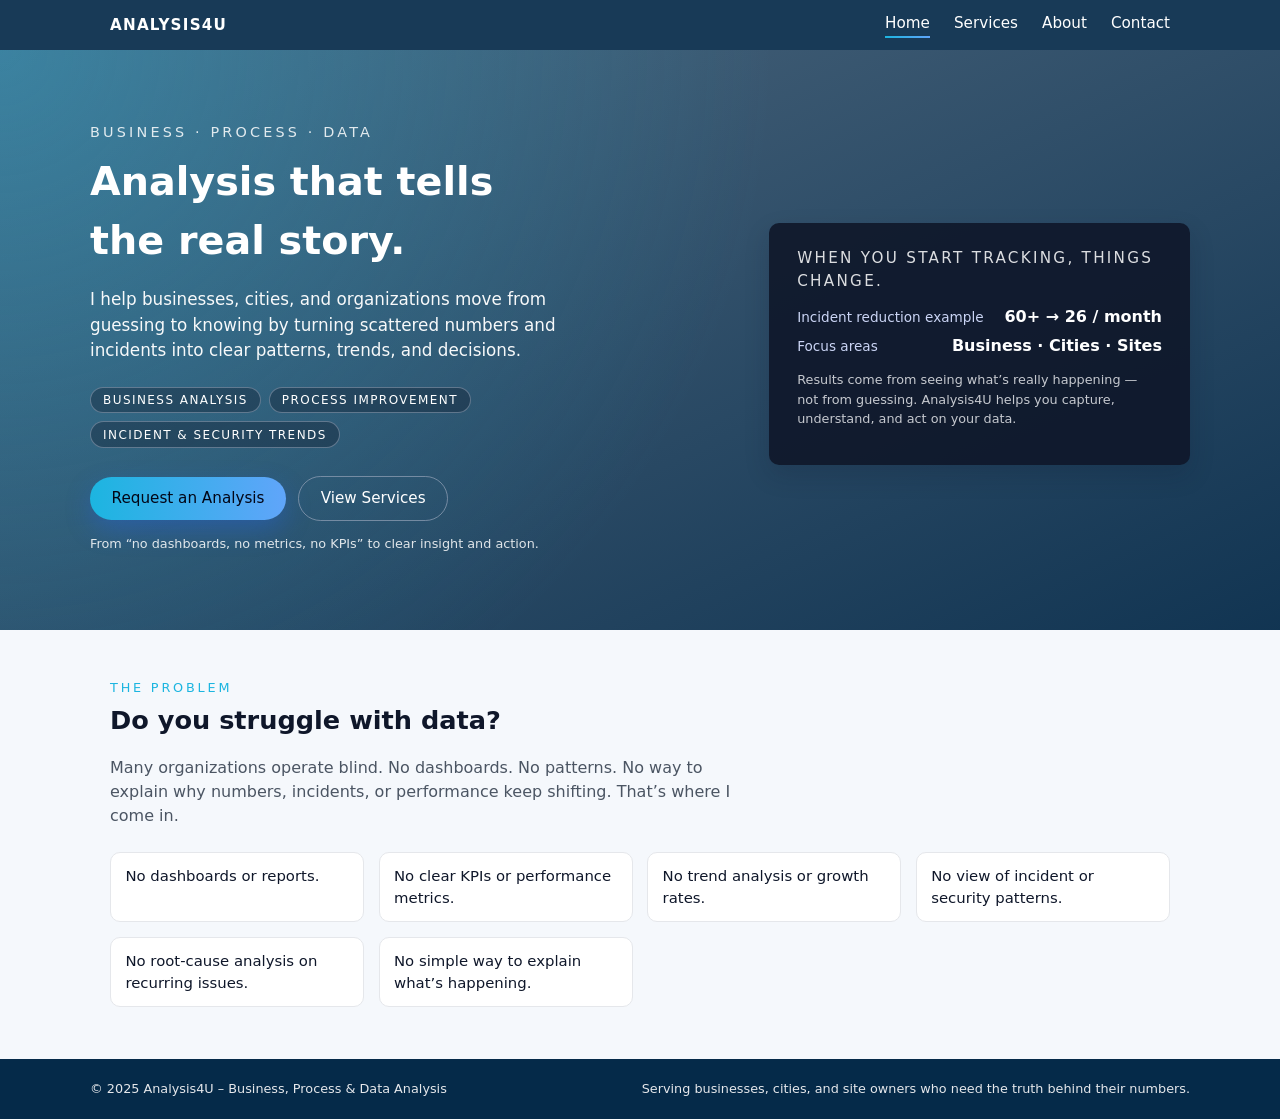
==== index.html @ a3c5a825 "Create index.html" ====
<!DOCTYPE html>
<html lang="en">
<head>
  <meta charset="UTF-8" />
  <title>Analysis4U – Business, Process & Data Analysis</title>
  <meta name="viewport" content="width=device-width, initial-scale=1" />
  <link rel="stylesheet" href="style.css" />
</head>
<body>
  <div class="page-wrapper">
    <header class="site-header">
      <div class="nav-bar">
        <div class="brand">ANALYSIS4U</div>
        <nav class="nav-links">
          <a href="index.html" class="active">Home</a>
          <a href="services.html">Services</a>
          <a href="about.html">About</a>
          <a href="contact.html">Contact</a>
        </nav>
      </div>
    </header>

    <main>
      <section class="hero">
        <div class="hero-inner">
          <div>
            <div class="hero-kicker">Business · Process · Data</div>
            <h1 class="hero-title">
              <span>Analysis that tells</span>
              <span>the real story.</span>
            </h1>
            <p class="hero-subtitle">
              I help businesses, cities, and organizations move from guessing to knowing
              by turning scattered numbers and incidents into clear patterns, trends, and
              decisions.
            </p>
            <div class="hero-badges">
              <div class="hero-badge">Business Analysis</div>
              <div class="hero-badge">Process Improvement</div>
              <div class="hero-badge">Incident & Security Trends</div>
            </div>
            <div class="hero-cta-row">
              <a href="contact.html" class="btn-primary">Request an Analysis</a>
              <a href="services.html" class="btn-secondary">View Services</a>
            </div>
            <p class="hero-note">
              From “no dashboards, no metrics, no KPIs” to clear insight and action.
            </p>
          </div>

          <aside class="hero-stats-card">
            <div class="hero-stats-title">When you start tracking, things change.</div>
            <div class="hero-stat-row">
              <div class="hero-stat-label">Incident reduction example</div>
              <div class="hero-stat-value">60+ → 26 / month</div>
            </div>
            <div class="hero-stat-row">
              <div class="hero-stat-label">Focus areas</div>
              <div class="hero-stat-value">Business · Cities · Sites</div>
            </div>
            <p class="hero-stat-footnote">
              Results come from seeing what’s really happening — not from guessing.
              Analysis4U helps you capture, understand, and act on your data.
            </p>
          </aside>
        </div>
      </section>

      <section class="section">
        <header class="section-header">
          <div class="section-kicker">The Problem</div>
          <h2 class="section-title">Do you struggle with data?</h2>
          <p class="section-subtitle">
            Many organizations operate blind. No dashboards. No patterns. No way to explain
            why numbers, incidents, or performance keep shifting. That’s where I come in.
          </p>
        </header>

        <div class="problem-grid">
          <div class="problem-card">No dashboards or reports.</div>
          <div class="problem-card">No clear KPIs or performance metrics.</div>
          <div class="problem-card">No trend analysis or growth rates.</div>
          <div class="problem-card">No view of incident or security patterns.</div>
          <div class="problem-card">No root-cause analysis on recurring issues.</div>
          <div class="problem-card">No simple way to explain what’s happening.</div>
        </div>
      </section>
    </main>

    <footer class="site-footer">
      <div class="footer-inner">
        <div>© 2025 Analysis4U – Business, Process & Data Analysis</div>
        <div>Serving businesses, cities, and site owners who need the truth behind their numbers.</div>
      </div>
    </footer>
  </div>
</body>
</html>
---- style.css ----
/* ==============
   Global Styles
   ============== */

*,
*::before,
*::after {
  box-sizing: border-box;
}

:root {
  --primary-blue: #0b4a7e;
  --primary-blue-dark: #052a49;
  --accent-cyan: #1cb5e0;
  --light-bg: #f5f8fc;
  --text-main: #0f172a;
  --text-muted: #4b5563;
  --white: #ffffff;
  --max-width: 1100px;
  --radius-card: 10px;
  --shadow-soft: 0 10px 25px rgba(15, 23, 42, 0.18);
}

body {
  margin: 0;
  font-family: system-ui, -apple-system, BlinkMacSystemFont, "Segoe UI", sans-serif;
  color: var(--text-main);
  background-color: var(--light-bg);
  line-height: 1.5;
}

/* ==============
   Layout
   ============== */

.page-wrapper {
  min-height: 100vh;
  display: flex;
  flex-direction: column;
}

main {
  flex: 1;
}

/* ==============
   Header / Nav
   ============== */

.site-header {
  background: rgba(5, 42, 73, 0.92);
  color: var(--white);
  position: sticky;
  top: 0;
  z-index: 100;
  backdrop-filter: blur(8px);
}

.nav-bar {
  max-width: var(--max-width);
  margin: 0 auto;
  padding: 0.75rem 1.25rem;
  display: flex;
  align-items: center;
  justify-content: space-between;
}

.brand {
  font-weight: 700;
  letter-spacing: 0.08em;
  font-size: 0.95rem;
  text-transform: uppercase;
}

.nav-links {
  display: flex;
  gap: 1.5rem;
}

.nav-links a {
  color: var(--white);
  text-decoration: none;
  font-size: 0.95rem;
  position: relative;
  padding-bottom: 0.2rem;
}

.nav-links a::after {
  content: "";
  position: absolute;
  left: 0;
  bottom: 0;
  width: 0%;
  height: 2px;
  background: linear-gradient(to right, var(--accent-cyan), #60a5fa);
  transition: width 0.2s ease-out;
}

.nav-links a:hover::after,
.nav-links a:focus-visible::after,
.nav-links a.active::after {
  width: 100%;
}

/* ==============
   Hero Section
   ============== */

.hero {
  position: relative;
  color: var(--white);
  text-align: left;
  padding: 4.5rem 1.25rem 4rem;
  overflow: hidden;
}

.hero::before {
  content: "";
  position: absolute;
  inset: 0;
  background: url("./assets/images/hero-analysis4u.jpg") center/cover no-repeat;
  z-index: -2;
  filter: brightness(0.7);
}

.hero::after {
  content: "";
  position: absolute;
  inset: 0;
  background: radial-gradient(circle at top left, rgba(28, 181, 224, 0.35), transparent 55%),
              linear-gradient(to bottom right, rgba(5, 42, 73, 0.7), rgba(5, 42, 73, 0.95));
  z-index: -1;
}

.hero-inner {
  max-width: var(--max-width);
  margin: 0 auto;
  display: grid;
  grid-template-columns: minmax(0, 3fr) minmax(0, 2fr);
  gap: 3rem;
  align-items: center;
}

.hero-kicker {
  font-size: 0.9rem;
  letter-spacing: 0.22em;
  text-transform: uppercase;
  opacity: 0.85;
  margin-bottom: 0.5rem;
}

.hero-title {
  font-size: clamp(2rem, 3.1vw, 2.7rem);
  font-weight: 700;
  margin: 0 0 0.75rem;
}

.hero-title span {
  display: block;
}

.hero-subtitle {
  font-size: 1.05rem;
  max-width: 32rem;
  opacity: 0.96;
  margin-bottom: 1.5rem;
}

.hero-badges {
  display: flex;
  flex-wrap: wrap;
  gap: 0.5rem;
  margin-bottom: 1.75rem;
}

.hero-badge {
  font-size: 0.75rem;
  text-transform: uppercase;
  letter-spacing: 0.12em;
  padding: 0.2rem 0.75rem;
  border-radius: 999px;
  border: 1px solid rgba(148, 163, 184, 0.55);
  background-color: rgba(15, 23, 42, 0.35);
}

.hero-cta-row {
  display: flex;
  flex-wrap: wrap;
  gap: 0.75rem;
  align-items: center;
}

.btn-primary,
.btn-secondary {
  border-radius: 999px;
  padding: 0.65rem 1.35rem;
  font-size: 0.95rem;
  border: none;
  cursor: pointer;
  font-weight: 500;
  display: inline-flex;
  align-items: center;
  gap: 0.4rem;
  text-decoration: none;
}

.btn-primary {
  background: linear-gradient(to right, var(--accent-cyan), #60a5fa);
  color: #020617;
  box-shadow: 0 10px 25px rgba(37, 99, 235, 0.35);
}

.btn-primary:hover {
  filter: brightness(1.05);
}

.btn-secondary {
  background: transparent;
  color: var(--white);
  border: 1px solid rgba(148, 163, 184, 0.7);
}

.hero-note {
  font-size: 0.8rem;
  opacity: 0.85;
}

.hero-stats-card {
  background: rgba(15, 23, 42, 0.9);
  border-radius: var(--radius-card);
  padding: 1.5rem 1.75rem;
  box-shadow: var(--shadow-soft);
}

.hero-stats-title {
  font-size: 0.95rem;
  text-transform: uppercase;
  letter-spacing: 0.15em;
  margin-bottom: 0.75rem;
  opacity: 0.85;
}

.hero-stat-row {
  display: flex;
  justify-content: space-between;
  align-items: baseline;
  margin-bottom: 0.35rem;
}

.hero-stat-label {
  font-size: 0.85rem;
  color: #cbd5f5;
}

.hero-stat-value {
  font-weight: 600;
}

.hero-stat-footnote {
  font-size: 0.8rem;
  color: #e5e7eb;
  margin-top: 0.75rem;
  opacity: 0.85;
}

/* ==============
   Sections
   ============== */

.section {
  max-width: var(--max-width);
  margin: 0 auto;
  padding: 3rem 1.25rem 3.25rem;
}

.section-header {
  margin-bottom: 1.5rem;
}

.section-kicker {
  font-size: 0.8rem;
  letter-spacing: 0.22em;
  text-transform: uppercase;
  color: var(--accent-cyan);
  margin-bottom: 0.25rem;
}

.section-title {
  font-size: 1.6rem;
  margin: 0 0 0.25rem;
}

.section-subtitle {
  color: var(--text-muted);
  max-width: 40rem;
}

/* Problem list */

.problem-grid {
  display: grid;
  grid-template-columns: repeat(auto-fit, minmax(210px, 1fr));
  gap: 0.9rem;
  margin-top: 1.5rem;
}

.problem-card {
  background: var(--white);
  border-radius: var(--radius-card);
  padding: 0.75rem 0.9rem;
  border: 1px solid #e5e7eb;
  font-size: 0.93rem;
}

/* Services */

.service-grid {
  display: grid;
  grid-template-columns: repeat(auto-fit, minmax(230px, 1fr));
  gap: 1.25rem;
  margin-top: 1.5rem;
}

.service-card {
  background: var(--white);
  border-radius: var(--radius-card);
  padding: 1.5rem 1.4rem;
  border: 1px solid #e5e7eb;
  box-shadow: 0 8px 20px rgba(15, 23, 42, 0.04);
}

.service-card h3 {
  margin-top: 0;
  margin-bottom: 0.4rem;
}

.service-tag {
  display: inline-block;
  font-size: 0.7rem;
  letter-spacing: 0.16em;
  text-transform: uppercase;
  color: var(--accent-cyan);
  margin-bottom: 0.4rem;
}

/* About */

.about-layout {
  display: grid;
  grid-template-columns: minmax(0, 3fr) minmax(0, 2fr);
  gap: 2rem;
  margin-top: 1.5rem;
}

.about-highlight {
  background: var(--white);
  border-radius: var(--radius-card);
  padding: 1rem 1.2rem;
  border-left: 4px solid var(--accent-cyan);
  font-size: 0.95rem;
  color: var(--text-muted);
}

/* Contact */

.contact-grid {
  display: grid;
  grid-template-columns: minmax(0, 3fr) minmax(0, 2fr);
  gap: 2rem;
  margin-top: 1.5rem;
}

.contact-panel {
  background: var(--white);
  border-radius: var(--radius-card);
  padding: 1.5rem 1.4rem;
  border: 1px solid #e5e7eb;
  box-shadow: 0 8px 18px rgba(15, 23, 42, 0.06);
}

.form-field {
  margin-bottom: 1rem;
}

.form-field label {
  display: block;
  font-size: 0.85rem;
  margin-bottom: 0.25rem;
}

.form-field input,
.form-field textarea {
  width: 100%;
  border-radius: 8px;
  border: 1px solid #d1d5db;
  padding: 0.55rem 0.7rem;
  font-size: 0.95rem;
  font-family: inherit;
}

.form-field textarea {
  min-height: 120px;
  resize: vertical;
}

/* Footer */

.site-footer {
  background: var(--primary-blue-dark);
  color: #e5e7eb;
  font-size: 0.8rem;
  padding: 1.25rem 1.25rem;
}

.footer-inner {
  max-width: var(--max-width);
  margin: 0 auto;
  display: flex;
  flex-wrap: wrap;
  justify-content: space-between;
  gap: 0.75rem;
}

/* ==============
   Responsive
   ============== */

@media (max-width: 840px) {
  .hero-inner,
  .about-layout,
  .contact-grid {
    grid-template-columns: minmax(0, 1fr);
  }
}

@media (max-width: 640px) {
  .nav-links {
    display: none; /* simplification for now */
  }

  .hero {
    text-align: left;
    padding-top: 3.5rem;
    padding-bottom: 3rem;
  }

  .hero-title span {
    display: inline;
  }
}
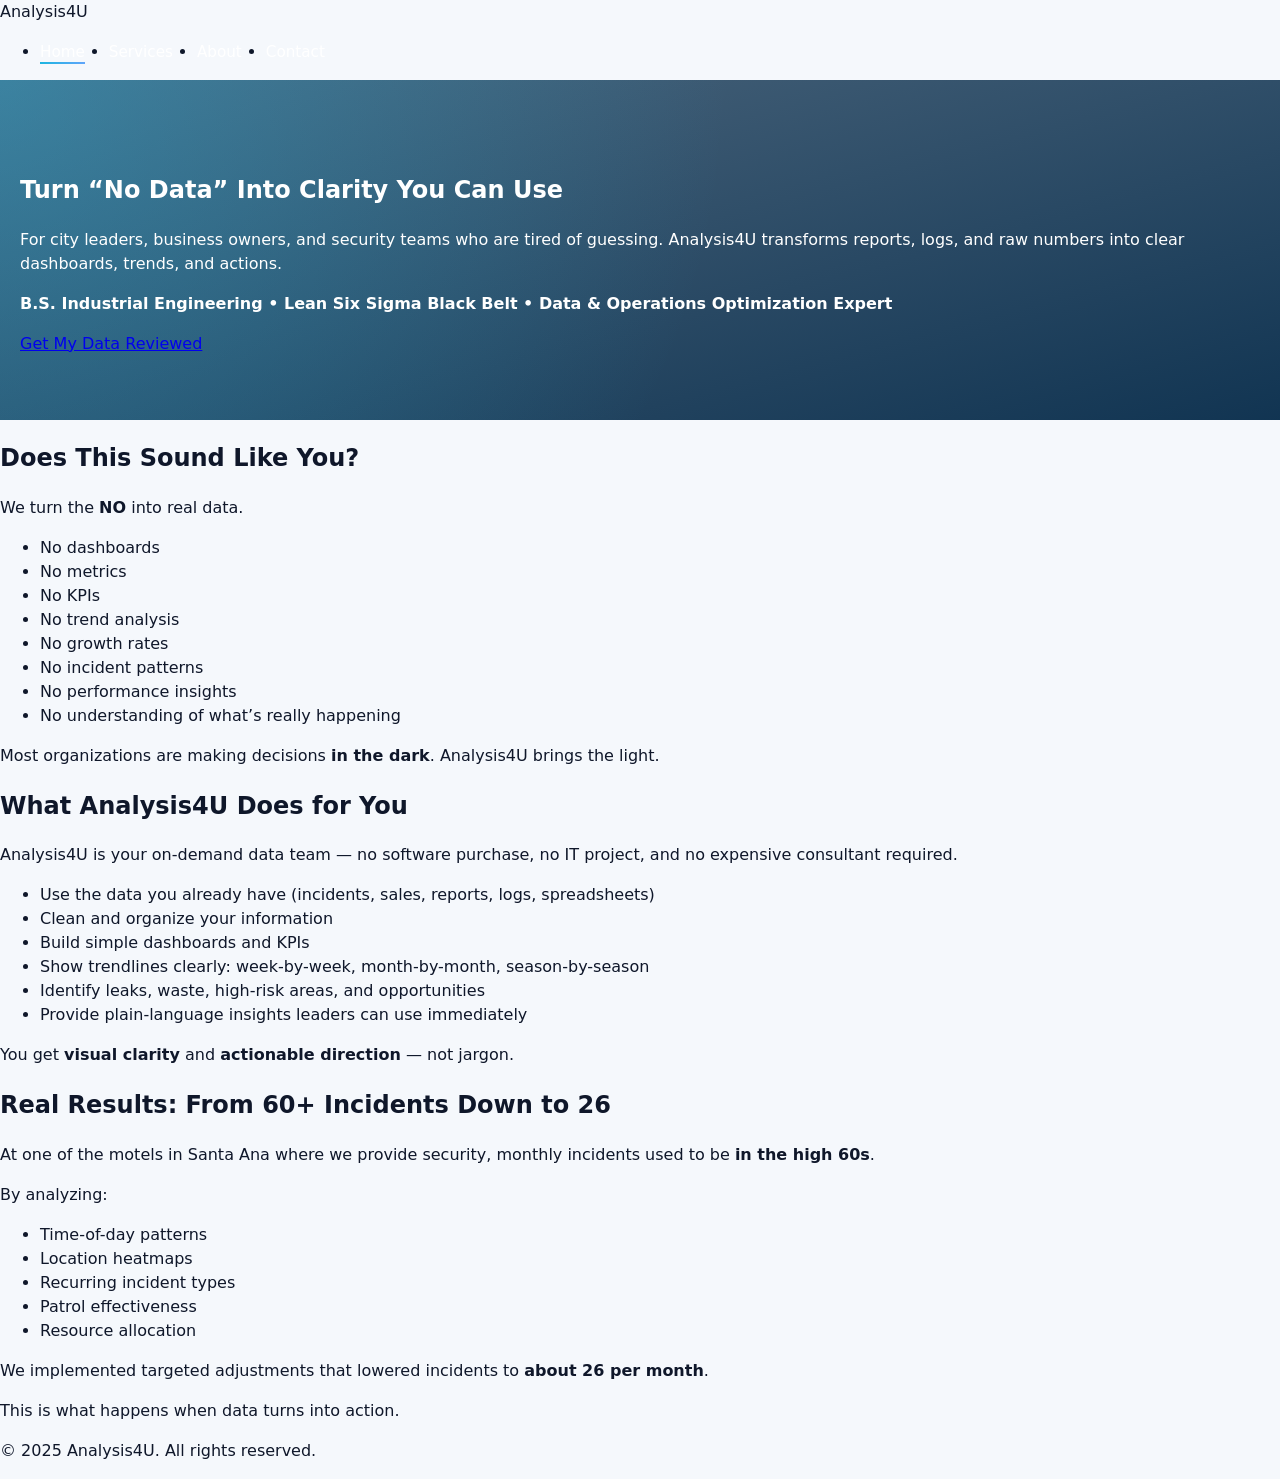
==== commit 4438e6ea: "Update index.html" ====
--- a/index.html
+++ b/index.html
@@ -1,98 +1,127 @@
 <!DOCTYPE html>
 <html lang="en">
 <head>
-  <meta charset="UTF-8" />
-  <title>Analysis4U – Business, Process & Data Analysis</title>
-  <meta name="viewport" content="width=device-width, initial-scale=1" />
-  <link rel="stylesheet" href="style.css" />
+    <meta charset="UTF-8">
+    <meta name="viewport" content="width=device-width, initial-scale=1.0">
+    <title>Analysis4U – Data Clarity for Cities & Businesses</title>
+    <link rel="stylesheet" href="style.css">
 </head>
+
 <body>
-  <div class="page-wrapper">
-    <header class="site-header">
-      <div class="nav-bar">
-        <div class="brand">ANALYSIS4U</div>
-        <nav class="nav-links">
-          <a href="index.html" class="active">Home</a>
-          <a href="services.html">Services</a>
-          <a href="about.html">About</a>
-          <a href="contact.html">Contact</a>
+
+    <!-- Navigation -->
+    <header>
+        <nav class="navbar">
+            <div class="logo">Analysis4U</div>
+            <ul class="nav-links">
+                <li><a href="index.html" class="active">Home</a></li>
+                <li><a href="services.html">Services</a></li>
+                <li><a href="about.html">About</a></li>
+                <li><a href="contact.html">Contact</a></li>
+            </ul>
         </nav>
-      </div>
     </header>
 
-    <main>
-      <section class="hero">
-        <div class="hero-inner">
-          <div>
-            <div class="hero-kicker">Business · Process · Data</div>
-            <h1 class="hero-title">
-              <span>Analysis that tells</span>
-              <span>the real story.</span>
-            </h1>
-            <p class="hero-subtitle">
-              I help businesses, cities, and organizations move from guessing to knowing
-              by turning scattered numbers and incidents into clear patterns, trends, and
-              decisions.
+
+    <!-- Hero Section -->
+    <section class="hero">
+
+        <div class="hero-content">
+            <h1>Turn “No Data” Into Clarity You Can Use</h1>
+
+            <p class="hero-subtext">
+                For city leaders, business owners, and security teams who are tired of guessing.  
+                Analysis4U transforms reports, logs, and raw numbers into clear dashboards, trends, and actions.
             </p>
-            <div class="hero-badges">
-              <div class="hero-badge">Business Analysis</div>
-              <div class="hero-badge">Process Improvement</div>
-              <div class="hero-badge">Incident & Security Trends</div>
-            </div>
-            <div class="hero-cta-row">
-              <a href="contact.html" class="btn-primary">Request an Analysis</a>
-              <a href="services.html" class="btn-secondary">View Services</a>
-            </div>
-            <p class="hero-note">
-              From “no dashboards, no metrics, no KPIs” to clear insight and action.
+
+            <!-- Credentials Row -->
+            <p class="credentials">
+                <strong>B.S. Industrial Engineering • Lean Six Sigma Black Belt • Data & Operations Optimization Expert</strong>
             </p>
-          </div>
 
-          <aside class="hero-stats-card">
-            <div class="hero-stats-title">When you start tracking, things change.</div>
-            <div class="hero-stat-row">
-              <div class="hero-stat-label">Incident reduction example</div>
-              <div class="hero-stat-value">60+ → 26 / month</div>
-            </div>
-            <div class="hero-stat-row">
-              <div class="hero-stat-label">Focus areas</div>
-              <div class="hero-stat-value">Business · Cities · Sites</div>
-            </div>
-            <p class="hero-stat-footnote">
-              Results come from seeing what’s really happening — not from guessing.
-              Analysis4U helps you capture, understand, and act on your data.
-            </p>
-          </aside>
+            <a href="contact.html" class="hero-button">Get My Data Reviewed</a>
         </div>
-      </section>
 
-      <section class="section">
-        <header class="section-header">
-          <div class="section-kicker">The Problem</div>
-          <h2 class="section-title">Do you struggle with data?</h2>
-          <p class="section-subtitle">
-            Many organizations operate blind. No dashboards. No patterns. No way to explain
-            why numbers, incidents, or performance keep shifting. That’s where I come in.
-          </p>
-        </header>
+    </section>
 
-        <div class="problem-grid">
-          <div class="problem-card">No dashboards or reports.</div>
-          <div class="problem-card">No clear KPIs or performance metrics.</div>
-          <div class="problem-card">No trend analysis or growth rates.</div>
-          <div class="problem-card">No view of incident or security patterns.</div>
-          <div class="problem-card">No root-cause analysis on recurring issues.</div>
-          <div class="problem-card">No simple way to explain what’s happening.</div>
-        </div>
-      </section>
-    </main>
 
-    <footer class="site-footer">
-      <div class="footer-inner">
-        <div>© 2025 Analysis4U – Business, Process & Data Analysis</div>
-        <div>Serving businesses, cities, and site owners who need the truth behind their numbers.</div>
-      </div>
+    <!-- Problems / The NO Section -->
+    <section class="problems-section">
+        <h2>Does This Sound Like You?</h2>
+
+        <p>We turn the <strong>NO</strong> into real data.</p>
+
+        <ul>
+            <li>No dashboards</li>
+            <li>No metrics</li>
+            <li>No KPIs</li>
+            <li>No trend analysis</li>
+            <li>No growth rates</li>
+            <li>No incident patterns</li>
+            <li>No performance insights</li>
+            <li>No understanding of what’s really happening</li>
+        </ul>
+
+        <p>Most organizations are making decisions <strong>in the dark</strong>.  
+        Analysis4U brings the light.</p>
+    </section>
+
+
+    <!-- What Analysis4U Does -->
+    <section class="services-overview">
+        <h2>What Analysis4U Does for You</h2>
+
+        <p>
+            Analysis4U is your on-demand data team — no software purchase, no IT project, and no expensive consultant required.
+        </p>
+
+        <ul>
+            <li>Use the data you already have (incidents, sales, reports, logs, spreadsheets)</li>
+            <li>Clean and organize your information</li>
+            <li>Build simple dashboards and KPIs</li>
+            <li>Show trendlines clearly: week-by-week, month-by-month, season-by-season</li>
+            <li>Identify leaks, waste, high-risk areas, and opportunities</li>
+            <li>Provide plain-language insights leaders can use immediately</li>
+        </ul>
+
+        <p>You get <strong>visual clarity</strong> and <strong>actionable direction</strong> — not jargon.</p>
+    </section>
+
+
+    <!-- Real Results Section -->
+    <section class="results-section">
+        <h2>Real Results: From 60+ Incidents Down to 26</h2>
+
+        <p>
+            At one of the motels in Santa Ana where we provide security, monthly incidents used to be 
+            <strong>in the high 60s</strong>.
+        </p>
+
+        <p>
+            By analyzing:
+        </p>
+
+        <ul>
+            <li>Time-of-day patterns</li>
+            <li>Location heatmaps</li>
+            <li>Recurring incident types</li>
+            <li>Patrol effectiveness</li>
+            <li>Resource allocation</li>
+        </ul>
+
+        <p>
+            We implemented targeted adjustments that lowered incidents to 
+            <strong>about 26 per month</strong>.
+        </p>
+
+        <p>This is what happens when data turns into action.</p>
+    </section>
+
+
+    <!-- Footer -->
+    <footer>
+        <p>&copy; 2025 Analysis4U. All rights reserved.</p>
     </footer>
-  </div>
+
 </body>
 </html>
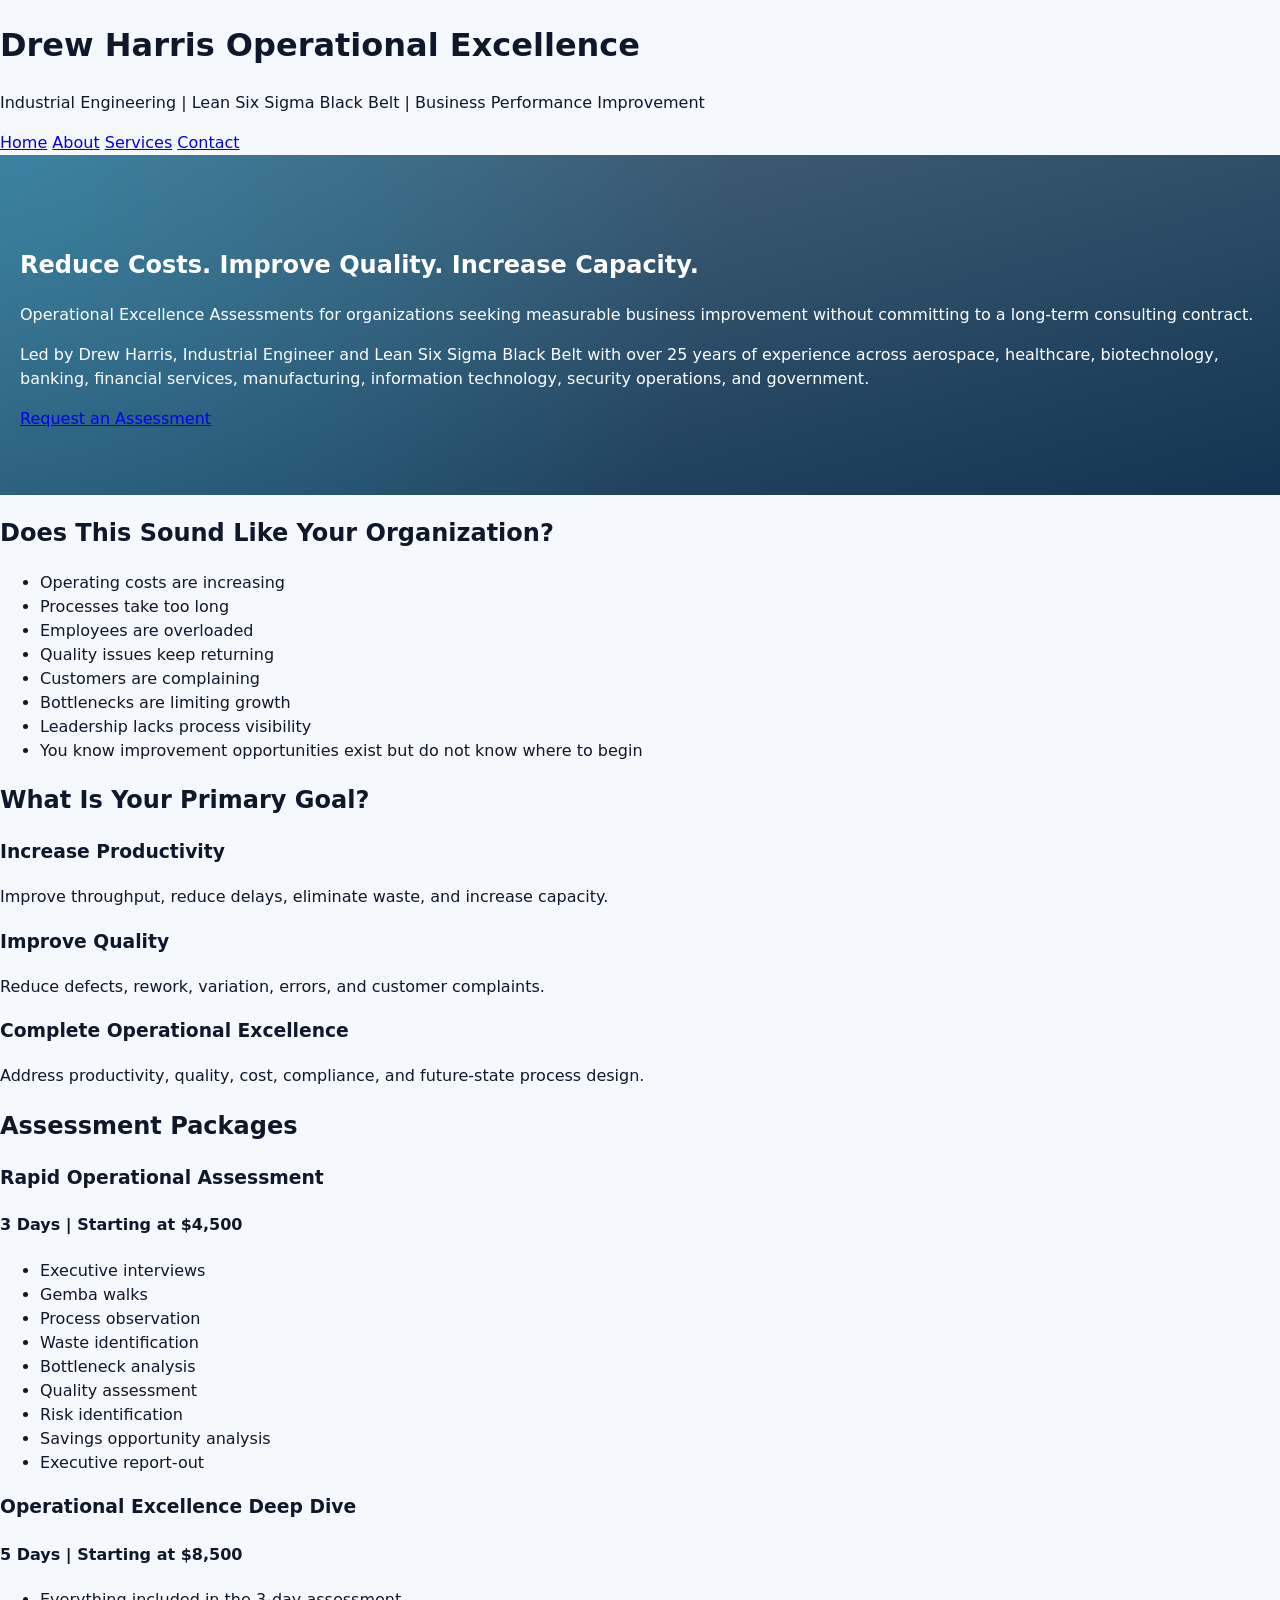
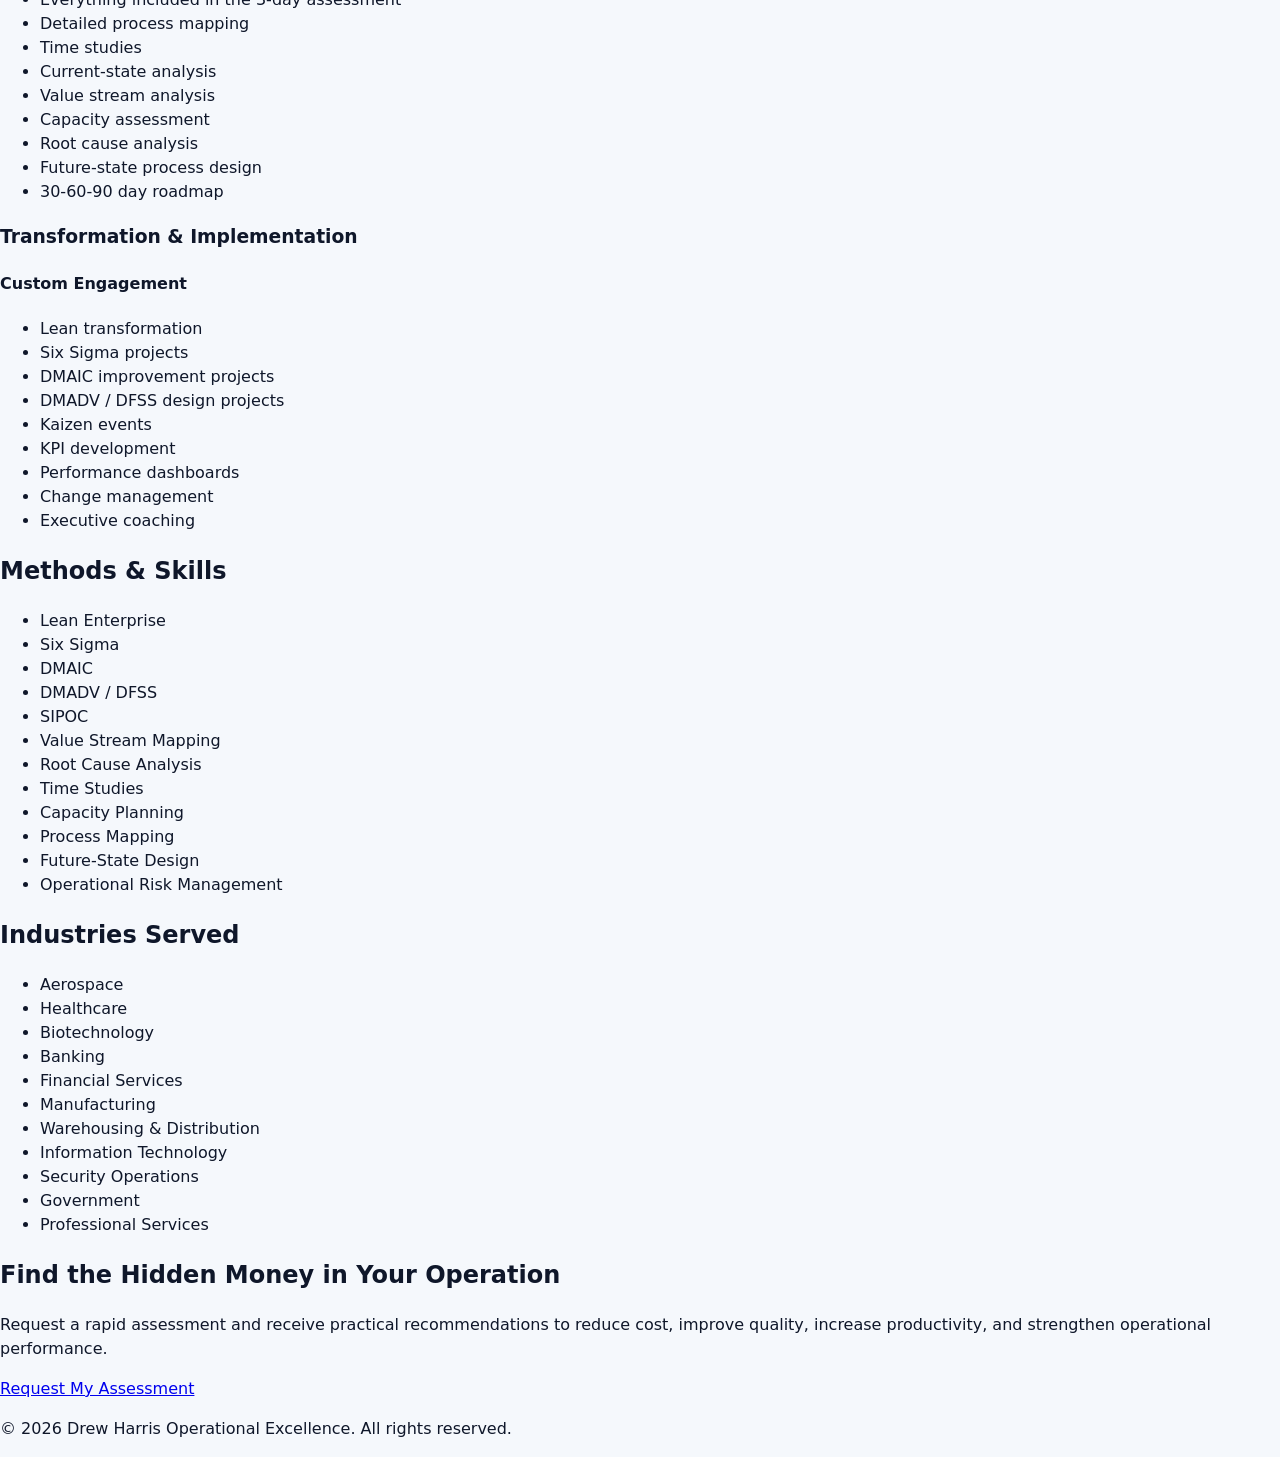
==== commit 559c9957: "Update index.html for Drew Harris branding" ====
--- a/index.html
+++ b/index.html
@@ -1,127 +1,159 @@
 <!DOCTYPE html>
 <html lang="en">
 <head>
-    <meta charset="UTF-8">
-    <meta name="viewport" content="width=device-width, initial-scale=1.0">
-    <title>Analysis4U – Data Clarity for Cities & Businesses</title>
-    <link rel="stylesheet" href="style.css">
+  <meta charset="UTF-8">
+  <meta name="viewport" content="width=device-width, initial-scale=1.0">
+  <title>Drew Harris Operational Excellence</title>
+  <link rel="stylesheet" href="style.css">
 </head>
-
 <body>
 
-    <!-- Navigation -->
-    <header>
-        <nav class="navbar">
-            <div class="logo">Analysis4U</div>
-            <ul class="nav-links">
-                <li><a href="index.html" class="active">Home</a></li>
-                <li><a href="services.html">Services</a></li>
-                <li><a href="about.html">About</a></li>
-                <li><a href="contact.html">Contact</a></li>
-            </ul>
-        </nav>
-    </header>
+<header>
+  <h1>Drew Harris Operational Excellence</h1>
+  <p>Industrial Engineering | Lean Six Sigma Black Belt | Business Performance Improvement</p>
 
+  <nav>
+    <a href="index.html">Home</a>
+    <a href="about.html">About</a>
+    <a href="services.html">Services</a>
+    <a href="contact.html">Contact</a>
+  </nav>
+</header>
 
-    <!-- Hero Section -->
-    <section class="hero">
+<main>
 
-        <div class="hero-content">
-            <h1>Turn “No Data” Into Clarity You Can Use</h1>
+  <section class="hero">
+    <h2>Reduce Costs. Improve Quality. Increase Capacity.</h2>
+    <p>
+      Operational Excellence Assessments for organizations seeking measurable business improvement without committing to a long-term consulting contract.
+    </p>
+    <p>
+      Led by Drew Harris, Industrial Engineer and Lean Six Sigma Black Belt with over 25 years of experience across aerospace, healthcare, biotechnology, banking, financial services, manufacturing, information technology, security operations, and government.
+    </p>
+    <a class="button" href="contact.html">Request an Assessment</a>
+  </section>
 
-            <p class="hero-subtext">
-                For city leaders, business owners, and security teams who are tired of guessing.  
-                Analysis4U transforms reports, logs, and raw numbers into clear dashboards, trends, and actions.
-            </p>
+  <section>
+    <h2>Does This Sound Like Your Organization?</h2>
+    <ul>
+      <li>Operating costs are increasing</li>
+      <li>Processes take too long</li>
+      <li>Employees are overloaded</li>
+      <li>Quality issues keep returning</li>
+      <li>Customers are complaining</li>
+      <li>Bottlenecks are limiting growth</li>
+      <li>Leadership lacks process visibility</li>
+      <li>You know improvement opportunities exist but do not know where to begin</li>
+    </ul>
+  </section>
 
-            <!-- Credentials Row -->
-            <p class="credentials">
-                <strong>B.S. Industrial Engineering • Lean Six Sigma Black Belt • Data & Operations Optimization Expert</strong>
-            </p>
+  <section>
+    <h2>What Is Your Primary Goal?</h2>
 
-            <a href="contact.html" class="hero-button">Get My Data Reviewed</a>
-        </div>
+    <h3>Increase Productivity</h3>
+    <p>Improve throughput, reduce delays, eliminate waste, and increase capacity.</p>
 
-    </section>
+    <h3>Improve Quality</h3>
+    <p>Reduce defects, rework, variation, errors, and customer complaints.</p>
 
+    <h3>Complete Operational Excellence</h3>
+    <p>Address productivity, quality, cost, compliance, and future-state process design.</p>
+  </section>
 
-    <!-- Problems / The NO Section -->
-    <section class="problems-section">
-        <h2>Does This Sound Like You?</h2>
+  <section>
+    <h2>Assessment Packages</h2>
 
-        <p>We turn the <strong>NO</strong> into real data.</p>
+    <h3>Rapid Operational Assessment</h3>
+    <h4>3 Days | Starting at $4,500</h4>
+    <ul>
+      <li>Executive interviews</li>
+      <li>Gemba walks</li>
+      <li>Process observation</li>
+      <li>Waste identification</li>
+      <li>Bottleneck analysis</li>
+      <li>Quality assessment</li>
+      <li>Risk identification</li>
+      <li>Savings opportunity analysis</li>
+      <li>Executive report-out</li>
+    </ul>
 
-        <ul>
-            <li>No dashboards</li>
-            <li>No metrics</li>
-            <li>No KPIs</li>
-            <li>No trend analysis</li>
-            <li>No growth rates</li>
-            <li>No incident patterns</li>
-            <li>No performance insights</li>
-            <li>No understanding of what’s really happening</li>
-        </ul>
+    <h3>Operational Excellence Deep Dive</h3>
+    <h4>5 Days | Starting at $8,500</h4>
+    <ul>
+      <li>Everything included in the 3-day assessment</li>
+      <li>Detailed process mapping</li>
+      <li>Time studies</li>
+      <li>Current-state analysis</li>
+      <li>Value stream analysis</li>
+      <li>Capacity assessment</li>
+      <li>Root cause analysis</li>
+      <li>Future-state process design</li>
+      <li>30-60-90 day roadmap</li>
+    </ul>
 
-        <p>Most organizations are making decisions <strong>in the dark</strong>.  
-        Analysis4U brings the light.</p>
-    </section>
+    <h3>Transformation & Implementation</h3>
+    <h4>Custom Engagement</h4>
+    <ul>
+      <li>Lean transformation</li>
+      <li>Six Sigma projects</li>
+      <li>DMAIC improvement projects</li>
+      <li>DMADV / DFSS design projects</li>
+      <li>Kaizen events</li>
+      <li>KPI development</li>
+      <li>Performance dashboards</li>
+      <li>Change management</li>
+      <li>Executive coaching</li>
+    </ul>
+  </section>
 
+  <section>
+    <h2>Methods & Skills</h2>
+    <ul>
+      <li>Lean Enterprise</li>
+      <li>Six Sigma</li>
+      <li>DMAIC</li>
+      <li>DMADV / DFSS</li>
+      <li>SIPOC</li>
+      <li>Value Stream Mapping</li>
+      <li>Root Cause Analysis</li>
+      <li>Time Studies</li>
+      <li>Capacity Planning</li>
+      <li>Process Mapping</li>
+      <li>Future-State Design</li>
+      <li>Operational Risk Management</li>
+    </ul>
+  </section>
 
-    <!-- What Analysis4U Does -->
-    <section class="services-overview">
-        <h2>What Analysis4U Does for You</h2>
+  <section>
+    <h2>Industries Served</h2>
+    <ul>
+      <li>Aerospace</li>
+      <li>Healthcare</li>
+      <li>Biotechnology</li>
+      <li>Banking</li>
+      <li>Financial Services</li>
+      <li>Manufacturing</li>
+      <li>Warehousing & Distribution</li>
+      <li>Information Technology</li>
+      <li>Security Operations</li>
+      <li>Government</li>
+      <li>Professional Services</li>
+    </ul>
+  </section>
 
-        <p>
-            Analysis4U is your on-demand data team — no software purchase, no IT project, and no expensive consultant required.
-        </p>
+  <section>
+    <h2>Find the Hidden Money in Your Operation</h2>
+    <p>
+      Request a rapid assessment and receive practical recommendations to reduce cost, improve quality, increase productivity, and strengthen operational performance.
+    </p>
+    <a class="button" href="contact.html">Request My Assessment</a>
+  </section>
 
-        <ul>
-            <li>Use the data you already have (incidents, sales, reports, logs, spreadsheets)</li>
-            <li>Clean and organize your information</li>
-            <li>Build simple dashboards and KPIs</li>
-            <li>Show trendlines clearly: week-by-week, month-by-month, season-by-season</li>
-            <li>Identify leaks, waste, high-risk areas, and opportunities</li>
-            <li>Provide plain-language insights leaders can use immediately</li>
-        </ul>
+</main>
 
-        <p>You get <strong>visual clarity</strong> and <strong>actionable direction</strong> — not jargon.</p>
-    </section>
-
-
-    <!-- Real Results Section -->
-    <section class="results-section">
-        <h2>Real Results: From 60+ Incidents Down to 26</h2>
-
-        <p>
-            At one of the motels in Santa Ana where we provide security, monthly incidents used to be 
-            <strong>in the high 60s</strong>.
-        </p>
-
-        <p>
-            By analyzing:
-        </p>
-
-        <ul>
-            <li>Time-of-day patterns</li>
-            <li>Location heatmaps</li>
-            <li>Recurring incident types</li>
-            <li>Patrol effectiveness</li>
-            <li>Resource allocation</li>
-        </ul>
-
-        <p>
-            We implemented targeted adjustments that lowered incidents to 
-            <strong>about 26 per month</strong>.
-        </p>
-
-        <p>This is what happens when data turns into action.</p>
-    </section>
-
-
-    <!-- Footer -->
-    <footer>
-        <p>&copy; 2025 Analysis4U. All rights reserved.</p>
-    </footer>
+<footer>
+  <p>&copy; 2026 Drew Harris Operational Excellence. All rights reserved.</p>
+</footer>
 
 </body>
 </html>
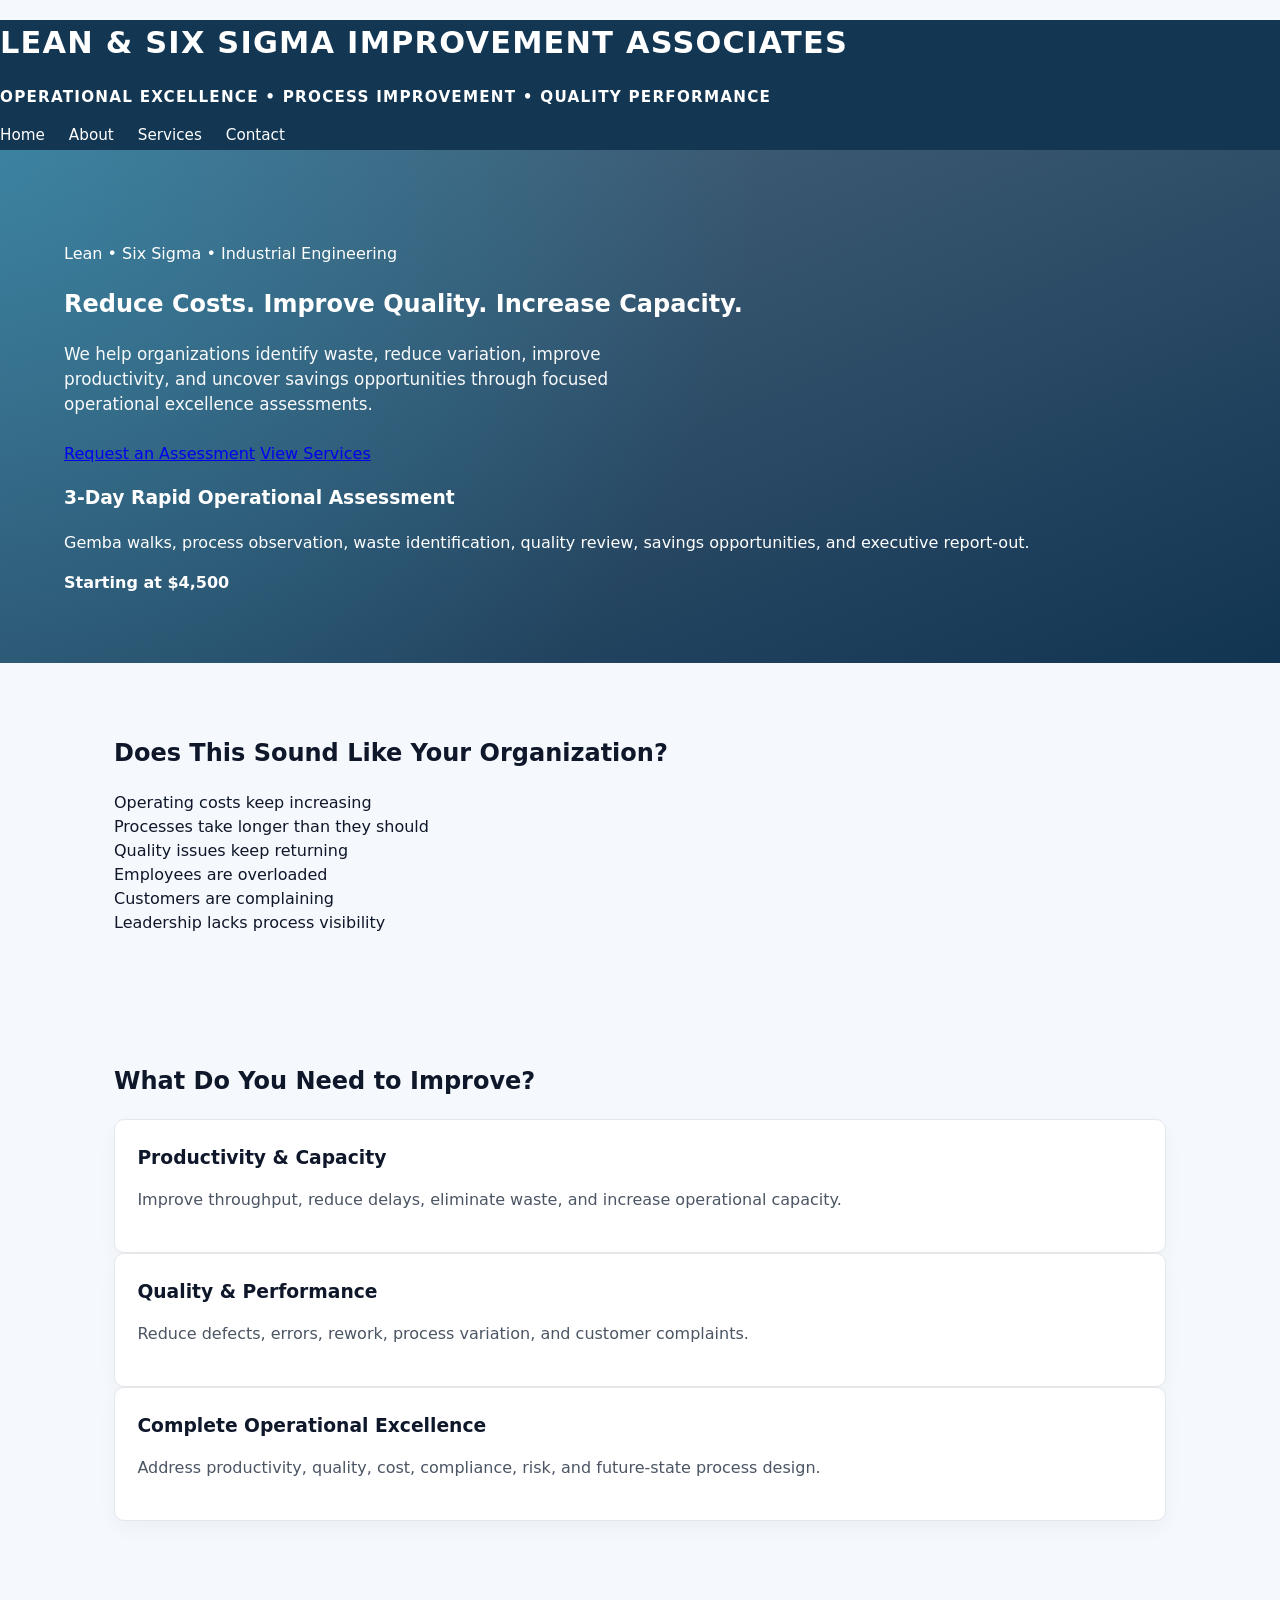
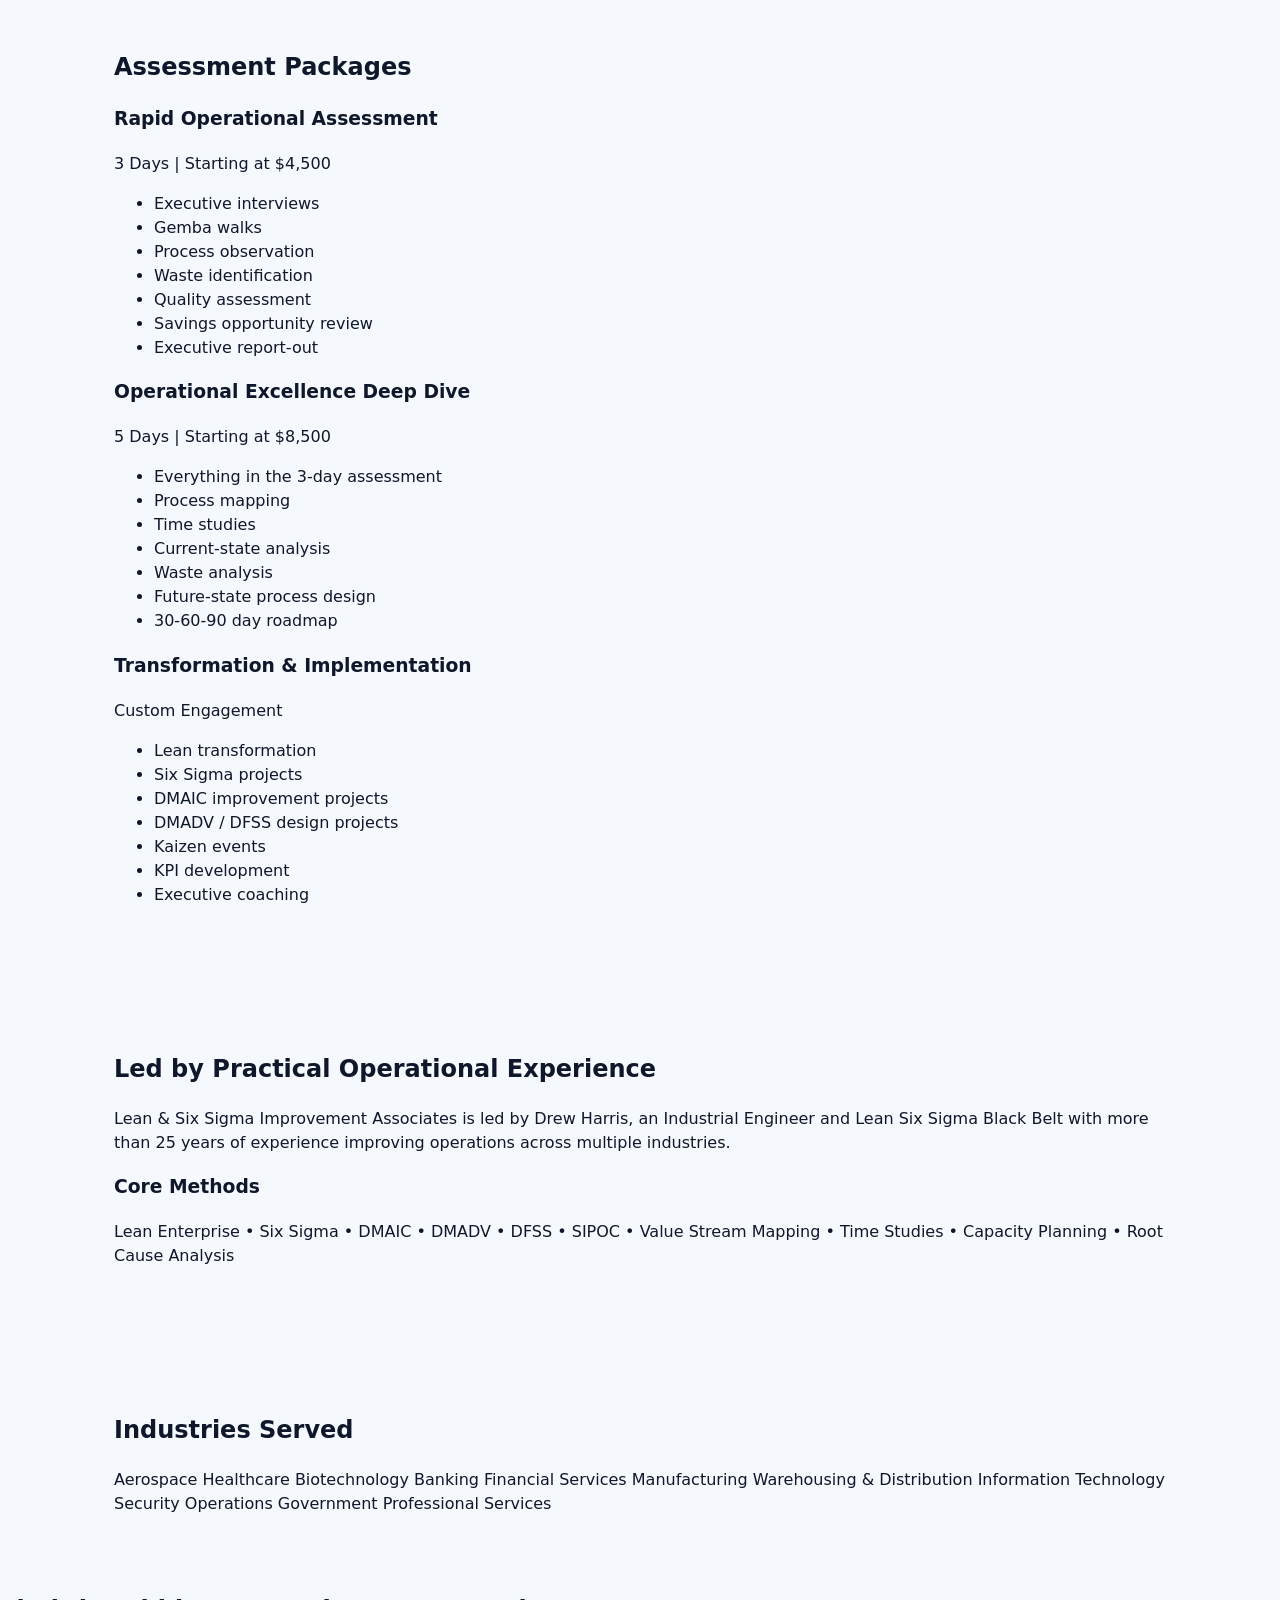
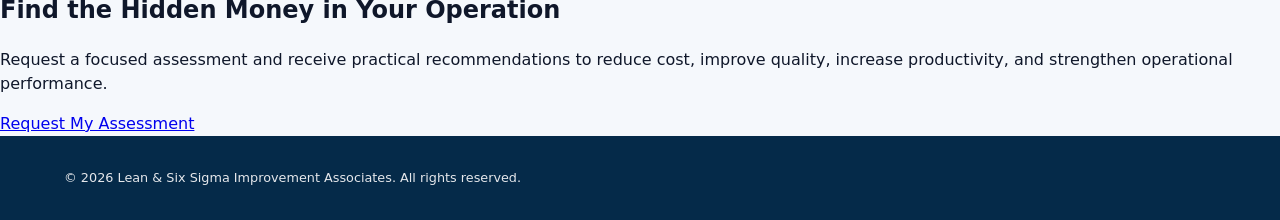
==== commit a1a0477d: "Refactor index.html for better structure and content Updated HTML structure and content for improved" ====
--- a/index.html
+++ b/index.html
@@ -1,159 +1,194 @@
 <!DOCTYPE html>
 <html lang="en">
 <head>
-  <meta charset="UTF-8">
-  <meta name="viewport" content="width=device-width, initial-scale=1.0">
-  <title>Drew Harris Operational Excellence</title>
-  <link rel="stylesheet" href="style.css">
+  <meta charset="UTF-8" />
+  <meta name="viewport" content="width=device-width, initial-scale=1.0" />
+  <title>Lean & Six Sigma Improvement Associates</title>
+  <link rel="stylesheet" href="style.css" />
 </head>
+
 <body>
 
-<header>
-  <h1>Drew Harris Operational Excellence</h1>
-  <p>Industrial Engineering | Lean Six Sigma Black Belt | Business Performance Improvement</p>
+  <header class="site-header">
+    <div class="container nav-container">
+      <div class="brand">
+        <h1>Lean & Six Sigma Improvement Associates</h1>
+        <p>Operational Excellence • Process Improvement • Quality Performance</p>
+      </div>
 
-  <nav>
-    <a href="index.html">Home</a>
-    <a href="about.html">About</a>
-    <a href="services.html">Services</a>
-    <a href="contact.html">Contact</a>
-  </nav>
-</header>
+      <nav class="nav-links">
+        <a href="index.html">Home</a>
+        <a href="about.html">About</a>
+        <a href="services.html">Services</a>
+        <a href="contact.html">Contact</a>
+      </nav>
+    </div>
+  </header>
 
-<main>
+  <main>
 
-  <section class="hero">
-    <h2>Reduce Costs. Improve Quality. Increase Capacity.</h2>
-    <p>
-      Operational Excellence Assessments for organizations seeking measurable business improvement without committing to a long-term consulting contract.
-    </p>
-    <p>
-      Led by Drew Harris, Industrial Engineer and Lean Six Sigma Black Belt with over 25 years of experience across aerospace, healthcare, biotechnology, banking, financial services, manufacturing, information technology, security operations, and government.
-    </p>
-    <a class="button" href="contact.html">Request an Assessment</a>
-  </section>
+    <section class="hero">
+      <div class="container hero-content">
+        <div class="hero-text">
+          <p class="eyebrow">Lean • Six Sigma • Industrial Engineering</p>
+          <h2>Reduce Costs. Improve Quality. Increase Capacity.</h2>
+          <p class="hero-subtitle">
+            We help organizations identify waste, reduce variation, improve productivity, and uncover savings opportunities through focused operational excellence assessments.
+          </p>
+          <div class="hero-actions">
+            <a class="btn primary" href="contact.html">Request an Assessment</a>
+            <a class="btn secondary" href="services.html">View Services</a>
+          </div>
+        </div>
 
-  <section>
-    <h2>Does This Sound Like Your Organization?</h2>
-    <ul>
-      <li>Operating costs are increasing</li>
-      <li>Processes take too long</li>
-      <li>Employees are overloaded</li>
-      <li>Quality issues keep returning</li>
-      <li>Customers are complaining</li>
-      <li>Bottlenecks are limiting growth</li>
-      <li>Leadership lacks process visibility</li>
-      <li>You know improvement opportunities exist but do not know where to begin</li>
-    </ul>
-  </section>
+        <div class="hero-card">
+          <h3>3-Day Rapid Operational Assessment</h3>
+          <p>
+            Gemba walks, process observation, waste identification, quality review, savings opportunities, and executive report-out.
+          </p>
+          <strong>Starting at $4,500</strong>
+        </div>
+      </div>
+    </section>
 
-  <section>
-    <h2>What Is Your Primary Goal?</h2>
+    <section class="section light">
+      <div class="container">
+        <h2>Does This Sound Like Your Organization?</h2>
+        <div class="grid three">
+          <div class="card">Operating costs keep increasing</div>
+          <div class="card">Processes take longer than they should</div>
+          <div class="card">Quality issues keep returning</div>
+          <div class="card">Employees are overloaded</div>
+          <div class="card">Customers are complaining</div>
+          <div class="card">Leadership lacks process visibility</div>
+        </div>
+      </div>
+    </section>
 
-    <h3>Increase Productivity</h3>
-    <p>Improve throughput, reduce delays, eliminate waste, and increase capacity.</p>
+    <section class="section">
+      <div class="container">
+        <h2>What Do You Need to Improve?</h2>
+        <div class="grid three">
+          <div class="service-card">
+            <h3>Productivity & Capacity</h3>
+            <p>Improve throughput, reduce delays, eliminate waste, and increase operational capacity.</p>
+          </div>
 
-    <h3>Improve Quality</h3>
-    <p>Reduce defects, rework, variation, errors, and customer complaints.</p>
+          <div class="service-card">
+            <h3>Quality & Performance</h3>
+            <p>Reduce defects, errors, rework, process variation, and customer complaints.</p>
+          </div>
 
-    <h3>Complete Operational Excellence</h3>
-    <p>Address productivity, quality, cost, compliance, and future-state process design.</p>
-  </section>
+          <div class="service-card">
+            <h3>Complete Operational Excellence</h3>
+            <p>Address productivity, quality, cost, compliance, risk, and future-state process design.</p>
+          </div>
+        </div>
+      </div>
+    </section>
 
-  <section>
-    <h2>Assessment Packages</h2>
+    <section class="section light">
+      <div class="container">
+        <h2>Assessment Packages</h2>
 
-    <h3>Rapid Operational Assessment</h3>
-    <h4>3 Days | Starting at $4,500</h4>
-    <ul>
-      <li>Executive interviews</li>
-      <li>Gemba walks</li>
-      <li>Process observation</li>
-      <li>Waste identification</li>
-      <li>Bottleneck analysis</li>
-      <li>Quality assessment</li>
-      <li>Risk identification</li>
-      <li>Savings opportunity analysis</li>
-      <li>Executive report-out</li>
-    </ul>
+        <div class="grid three">
+          <div class="pricing-card">
+            <h3>Rapid Operational Assessment</h3>
+            <p class="price">3 Days | Starting at $4,500</p>
+            <ul>
+              <li>Executive interviews</li>
+              <li>Gemba walks</li>
+              <li>Process observation</li>
+              <li>Waste identification</li>
+              <li>Quality assessment</li>
+              <li>Savings opportunity review</li>
+              <li>Executive report-out</li>
+            </ul>
+          </div>
 
-    <h3>Operational Excellence Deep Dive</h3>
-    <h4>5 Days | Starting at $8,500</h4>
-    <ul>
-      <li>Everything included in the 3-day assessment</li>
-      <li>Detailed process mapping</li>
-      <li>Time studies</li>
-      <li>Current-state analysis</li>
-      <li>Value stream analysis</li>
-      <li>Capacity assessment</li>
-      <li>Root cause analysis</li>
-      <li>Future-state process design</li>
-      <li>30-60-90 day roadmap</li>
-    </ul>
+          <div class="pricing-card featured">
+            <h3>Operational Excellence Deep Dive</h3>
+            <p class="price">5 Days | Starting at $8,500</p>
+            <ul>
+              <li>Everything in the 3-day assessment</li>
+              <li>Process mapping</li>
+              <li>Time studies</li>
+              <li>Current-state analysis</li>
+              <li>Waste analysis</li>
+              <li>Future-state process design</li>
+              <li>30-60-90 day roadmap</li>
+            </ul>
+          </div>
 
-    <h3>Transformation & Implementation</h3>
-    <h4>Custom Engagement</h4>
-    <ul>
-      <li>Lean transformation</li>
-      <li>Six Sigma projects</li>
-      <li>DMAIC improvement projects</li>
-      <li>DMADV / DFSS design projects</li>
-      <li>Kaizen events</li>
-      <li>KPI development</li>
-      <li>Performance dashboards</li>
-      <li>Change management</li>
-      <li>Executive coaching</li>
-    </ul>
-  </section>
+          <div class="pricing-card">
+            <h3>Transformation & Implementation</h3>
+            <p class="price">Custom Engagement</p>
+            <ul>
+              <li>Lean transformation</li>
+              <li>Six Sigma projects</li>
+              <li>DMAIC improvement projects</li>
+              <li>DMADV / DFSS design projects</li>
+              <li>Kaizen events</li>
+              <li>KPI development</li>
+              <li>Executive coaching</li>
+            </ul>
+          </div>
+        </div>
+      </div>
+    </section>
 
-  <section>
-    <h2>Methods & Skills</h2>
-    <ul>
-      <li>Lean Enterprise</li>
-      <li>Six Sigma</li>
-      <li>DMAIC</li>
-      <li>DMADV / DFSS</li>
-      <li>SIPOC</li>
-      <li>Value Stream Mapping</li>
-      <li>Root Cause Analysis</li>
-      <li>Time Studies</li>
-      <li>Capacity Planning</li>
-      <li>Process Mapping</li>
-      <li>Future-State Design</li>
-      <li>Operational Risk Management</li>
-    </ul>
-  </section>
+    <section class="section dark">
+      <div class="container split">
+        <div>
+          <h2>Led by Practical Operational Experience</h2>
+          <p>
+            Lean & Six Sigma Improvement Associates is led by Drew Harris, an Industrial Engineer and Lean Six Sigma Black Belt with more than 25 years of experience improving operations across multiple industries.
+          </p>
+        </div>
 
-  <section>
-    <h2>Industries Served</h2>
-    <ul>
-      <li>Aerospace</li>
-      <li>Healthcare</li>
-      <li>Biotechnology</li>
-      <li>Banking</li>
-      <li>Financial Services</li>
-      <li>Manufacturing</li>
-      <li>Warehousing & Distribution</li>
-      <li>Information Technology</li>
-      <li>Security Operations</li>
-      <li>Government</li>
-      <li>Professional Services</li>
-    </ul>
-  </section>
+        <div class="stats-box">
+          <h3>Core Methods</h3>
+          <p>Lean Enterprise • Six Sigma • DMAIC • DMADV • DFSS • SIPOC • Value Stream Mapping • Time Studies • Capacity Planning • Root Cause Analysis</p>
+        </div>
+      </div>
+    </section>
 
-  <section>
-    <h2>Find the Hidden Money in Your Operation</h2>
-    <p>
-      Request a rapid assessment and receive practical recommendations to reduce cost, improve quality, increase productivity, and strengthen operational performance.
-    </p>
-    <a class="button" href="contact.html">Request My Assessment</a>
-  </section>
+    <section class="section">
+      <div class="container">
+        <h2>Industries Served</h2>
+        <div class="tag-list">
+          <span>Aerospace</span>
+          <span>Healthcare</span>
+          <span>Biotechnology</span>
+          <span>Banking</span>
+          <span>Financial Services</span>
+          <span>Manufacturing</span>
+          <span>Warehousing & Distribution</span>
+          <span>Information Technology</span>
+          <span>Security Operations</span>
+          <span>Government</span>
+          <span>Professional Services</span>
+        </div>
+      </div>
+    </section>
 
-</main>
+    <section class="cta">
+      <div class="container">
+        <h2>Find the Hidden Money in Your Operation</h2>
+        <p>
+          Request a focused assessment and receive practical recommendations to reduce cost, improve quality, increase productivity, and strengthen operational performance.
+        </p>
+        <a class="btn primary" href="contact.html">Request My Assessment</a>
+      </div>
+    </section>
 
-<footer>
-  <p>&copy; 2026 Drew Harris Operational Excellence. All rights reserved.</p>
-</footer>
+  </main>
+
+  <footer class="site-footer">
+    <div class="container">
+      <p>&copy; 2026 Lean & Six Sigma Improvement Associates. All rights reserved.</p>
+    </div>
+  </footer>
 
 </body>
 </html>
--- a/style.css
+++ b/style.css
@@ -1,5 +1,6 @@
 /* ==============
    Global Styles
+   File: style.css
    ============== */
 
 *,
@@ -16,9 +17,14 @@
   --text-main: #0f172a;
   --text-muted: #4b5563;
   --white: #ffffff;
-  --max-width: 1100px;
+  --max-width: 1180px;
+  --page-padding: clamp(1.5rem, 5vw, 4rem);
   --radius-card: 10px;
   --shadow-soft: 0 10px 25px rgba(15, 23, 42, 0.18);
+}
+
+html {
+  scroll-behavior: smooth;
 }
 
 body {
@@ -48,7 +54,7 @@
    ============== */
 
 .site-header {
-  background: rgba(5, 42, 73, 0.92);
+  background: rgba(5, 42, 73, 0.94);
   color: var(--white);
   position: sticky;
   top: 0;
@@ -59,7 +65,7 @@
 .nav-bar {
   max-width: var(--max-width);
   margin: 0 auto;
-  padding: 0.75rem 1.25rem;
+  padding: 0.85rem var(--page-padding);
   display: flex;
   align-items: center;
   justify-content: space-between;
@@ -110,7 +116,7 @@
   position: relative;
   color: var(--white);
   text-align: left;
-  padding: 4.5rem 1.25rem 4rem;
+  padding: 4.75rem var(--page-padding) 4.25rem;
   overflow: hidden;
 }
 
@@ -127,8 +133,9 @@
   content: "";
   position: absolute;
   inset: 0;
-  background: radial-gradient(circle at top left, rgba(28, 181, 224, 0.35), transparent 55%),
-              linear-gradient(to bottom right, rgba(5, 42, 73, 0.7), rgba(5, 42, 73, 0.95));
+  background:
+    radial-gradient(circle at top left, rgba(28, 181, 224, 0.35), transparent 55%),
+    linear-gradient(to bottom right, rgba(5, 42, 73, 0.7), rgba(5, 42, 73, 0.95));
   z-index: -1;
 }
 
@@ -161,7 +168,7 @@
 
 .hero-subtitle {
   font-size: 1.05rem;
-  max-width: 32rem;
+  max-width: 36rem;
   opacity: 0.96;
   margin-bottom: 1.5rem;
 }
@@ -270,7 +277,7 @@
 .section {
   max-width: var(--max-width);
   margin: 0 auto;
-  padding: 3rem 1.25rem 3.25rem;
+  padding: 3.25rem var(--page-padding) 3.5rem;
 }
 
 .section-header {
@@ -292,10 +299,12 @@
 
 .section-subtitle {
   color: var(--text-muted);
-  max-width: 40rem;
-}
-
-/* Problem list */
+  max-width: 44rem;
+}
+
+/* ==============
+   Problem Grid
+   ============== */
 
 .problem-grid {
   display: grid;
@@ -307,12 +316,14 @@
 .problem-card {
   background: var(--white);
   border-radius: var(--radius-card);
-  padding: 0.75rem 0.9rem;
+  padding: 0.9rem 1rem;
   border: 1px solid #e5e7eb;
   font-size: 0.93rem;
 }
 
-/* Services */
+/* ==============
+   Services
+   ============== */
 
 .service-grid {
   display: grid;
@@ -332,6 +343,10 @@
 .service-card h3 {
   margin-top: 0;
   margin-bottom: 0.4rem;
+}
+
+.service-card p {
+  color: var(--text-muted);
 }
 
 .service-tag {
@@ -343,7 +358,9 @@
   margin-bottom: 0.4rem;
 }
 
-/* About */
+/* ==============
+   About
+   ============== */
 
 .about-layout {
   display: grid;
@@ -352,16 +369,22 @@
   margin-top: 1.5rem;
 }
 
+.about-layout p {
+  color: var(--text-muted);
+}
+
 .about-highlight {
   background: var(--white);
   border-radius: var(--radius-card);
-  padding: 1rem 1.2rem;
+  padding: 1.1rem 1.25rem;
   border-left: 4px solid var(--accent-cyan);
   font-size: 0.95rem;
   color: var(--text-muted);
 }
 
-/* Contact */
+/* ==============
+   Contact
+   ============== */
 
 .contact-grid {
   display: grid;
@@ -376,6 +399,10 @@
   padding: 1.5rem 1.4rem;
   border: 1px solid #e5e7eb;
   box-shadow: 0 8px 18px rgba(15, 23, 42, 0.06);
+}
+
+.contact-panel p {
+  color: var(--text-muted);
 }
 
 .form-field {
@@ -403,13 +430,15 @@
   resize: vertical;
 }
 
-/* Footer */
+/* ==============
+   Footer
+   ============== */
 
 .site-footer {
   background: var(--primary-blue-dark);
   color: #e5e7eb;
   font-size: 0.8rem;
-  padding: 1.25rem 1.25rem;
+  padding: 1.25rem var(--page-padding);
 }
 
 .footer-inner {
@@ -431,11 +460,19 @@
   .contact-grid {
     grid-template-columns: minmax(0, 1fr);
   }
+
+  .hero-stats-card {
+    max-width: 560px;
+  }
 }
 
 @media (max-width: 640px) {
+  :root {
+    --page-padding: 1.25rem;
+  }
+
   .nav-links {
-    display: none; /* simplification for now */
+    display: none;
   }
 
   .hero {
@@ -447,4 +484,19 @@
   .hero-title span {
     display: inline;
   }
-}
+
+  .hero-cta-row {
+    align-items: flex-start;
+  }
+
+  .btn-primary,
+  .btn-secondary {
+    width: 100%;
+    justify-content: center;
+  }
+
+  .section {
+    padding-top: 2.5rem;
+    padding-bottom: 2.75rem;
+  }
+}
